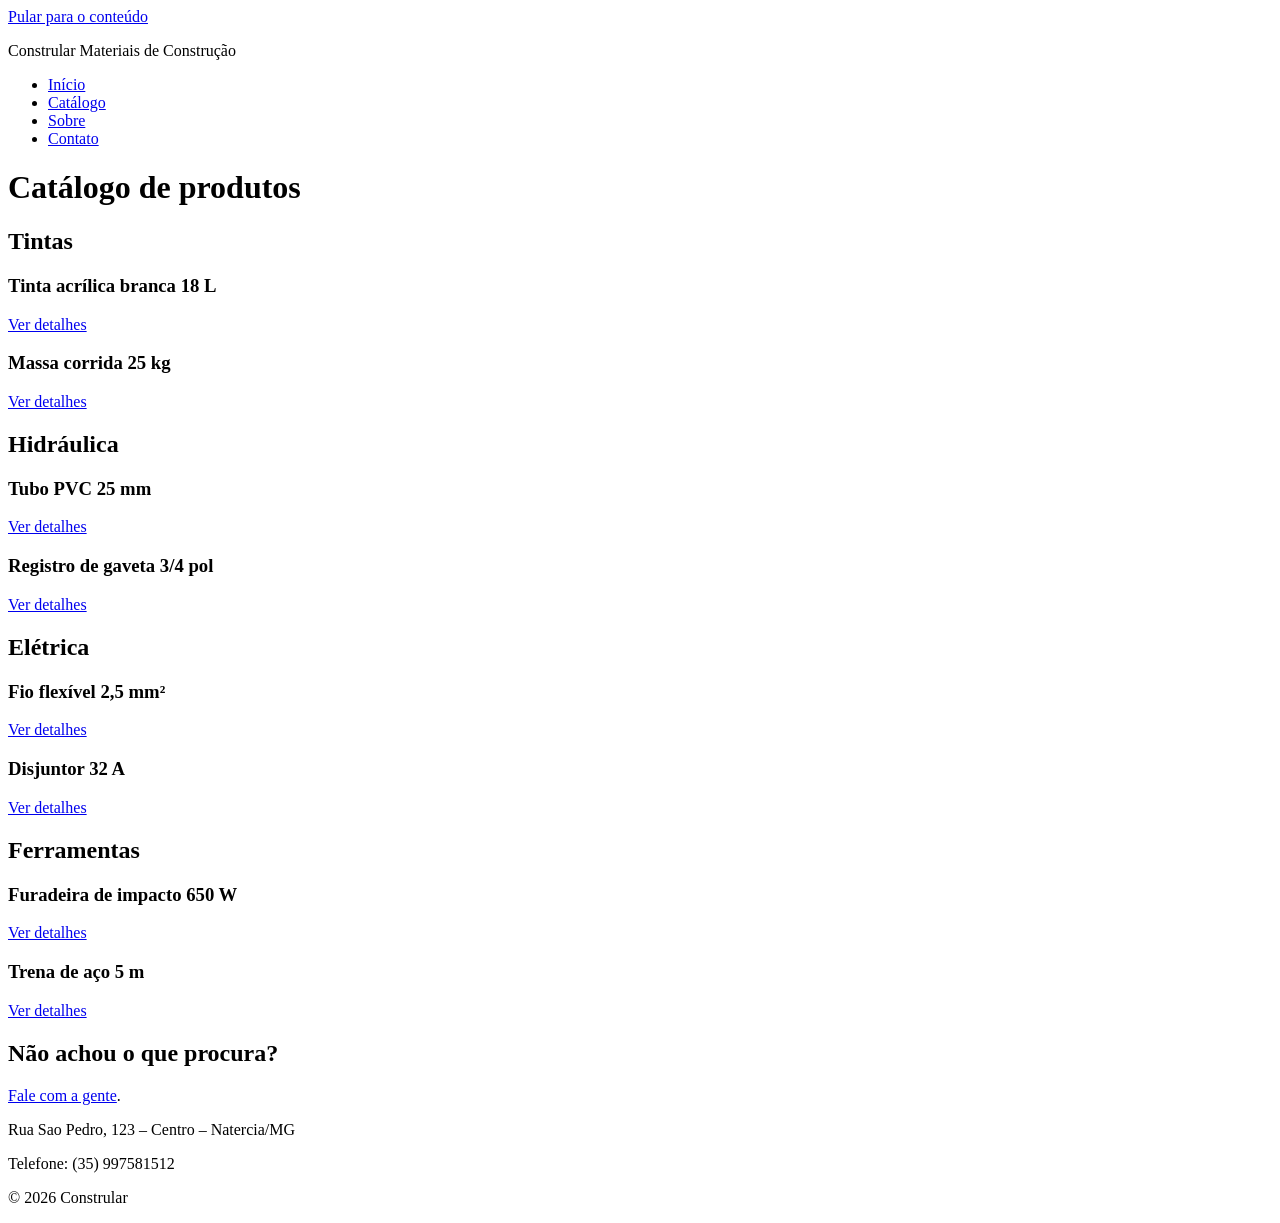
==== catalogo.html @ 1bdc63e2 "Add files via upload" ====
<!DOCTYPE html>
<html lang="pt-BR">
<head>
  <meta charset="UTF-8">
  <meta name="viewport" content="width=device-width, initial-scale=1">
  <title>Catálogo | Constrular</title>
</head>
<body>
  <a href="#conteudo">Pular para o conteúdo</a>

  <header>
    <p>Constrular Materiais de Construção</p>
    <nav>
      <ul>
        <li><a href="index.html">Início</a></li>
        <li><a href="catalogo.html">Catálogo</a></li>
        <li><a href="sobre.html">Sobre</a></li>
        <li><a href="contato.html">Contato</a></li>
      </ul>
    </nav>
  </header>

  <main id="conteudo">
    <h1>Catálogo de produtos</h1>

    <section id="tintas">
      <h2>Tintas</h2>
        <article>
          <h3>Tinta acrílica branca 18 L</h3>
          <a href="produto.html">Ver detalhes</a>
        </article>
        <article>
          <h3>Massa corrida 25 kg</h3>
          <a href="produto.html">Ver detalhes</a>
        </article>
    </section>

    <section id="hidraulica">
      <h2>Hidráulica</h2>
        <article>
          <h3>Tubo PVC 25 mm</h3>
          <a href="produto.html">Ver detalhes</a>
        </article>
        <article>
          <h3>Registro de gaveta 3/4 pol</h3>
          <a href="produto.html">Ver detalhes</a>
        </article>
    </section>

    <section id="eletrica">
      <h2>Elétrica</h2>
        <article>
          <h3>Fio flexível 2,5 mm²</h3>
          <a href="produto.html">Ver detalhes</a>
        </article>
        <article>
          <h3>Disjuntor 32 A</h3>
          <a href="produto.html">Ver detalhes</a>
        </article>
    </section>

    <section id="ferramentas">
      <h2>Ferramentas</h2>
        <article>
          <h3>Furadeira de impacto 650 W</h3>
          <a href="produto.html">Ver detalhes</a>
        </article>
        <article>
          <h3>Trena de aço 5 m</h3>
          <a href="produto.html">Ver detalhes</a>
        </article>
    </section>

    <aside>
      <h2>Não achou o que procura?</h2>
      <p><a href="contato.html">Fale com a gente</a>.</p>
    </aside>
  </main>

  <footer>
    <p>Rua Sao Pedro, 123 – Centro – Natercia/MG</p>
    <p>Telefone: (35) 997581512</p>
    <p>&copy; 2026 Constrular </p>
  </footer>
</body>
</html>
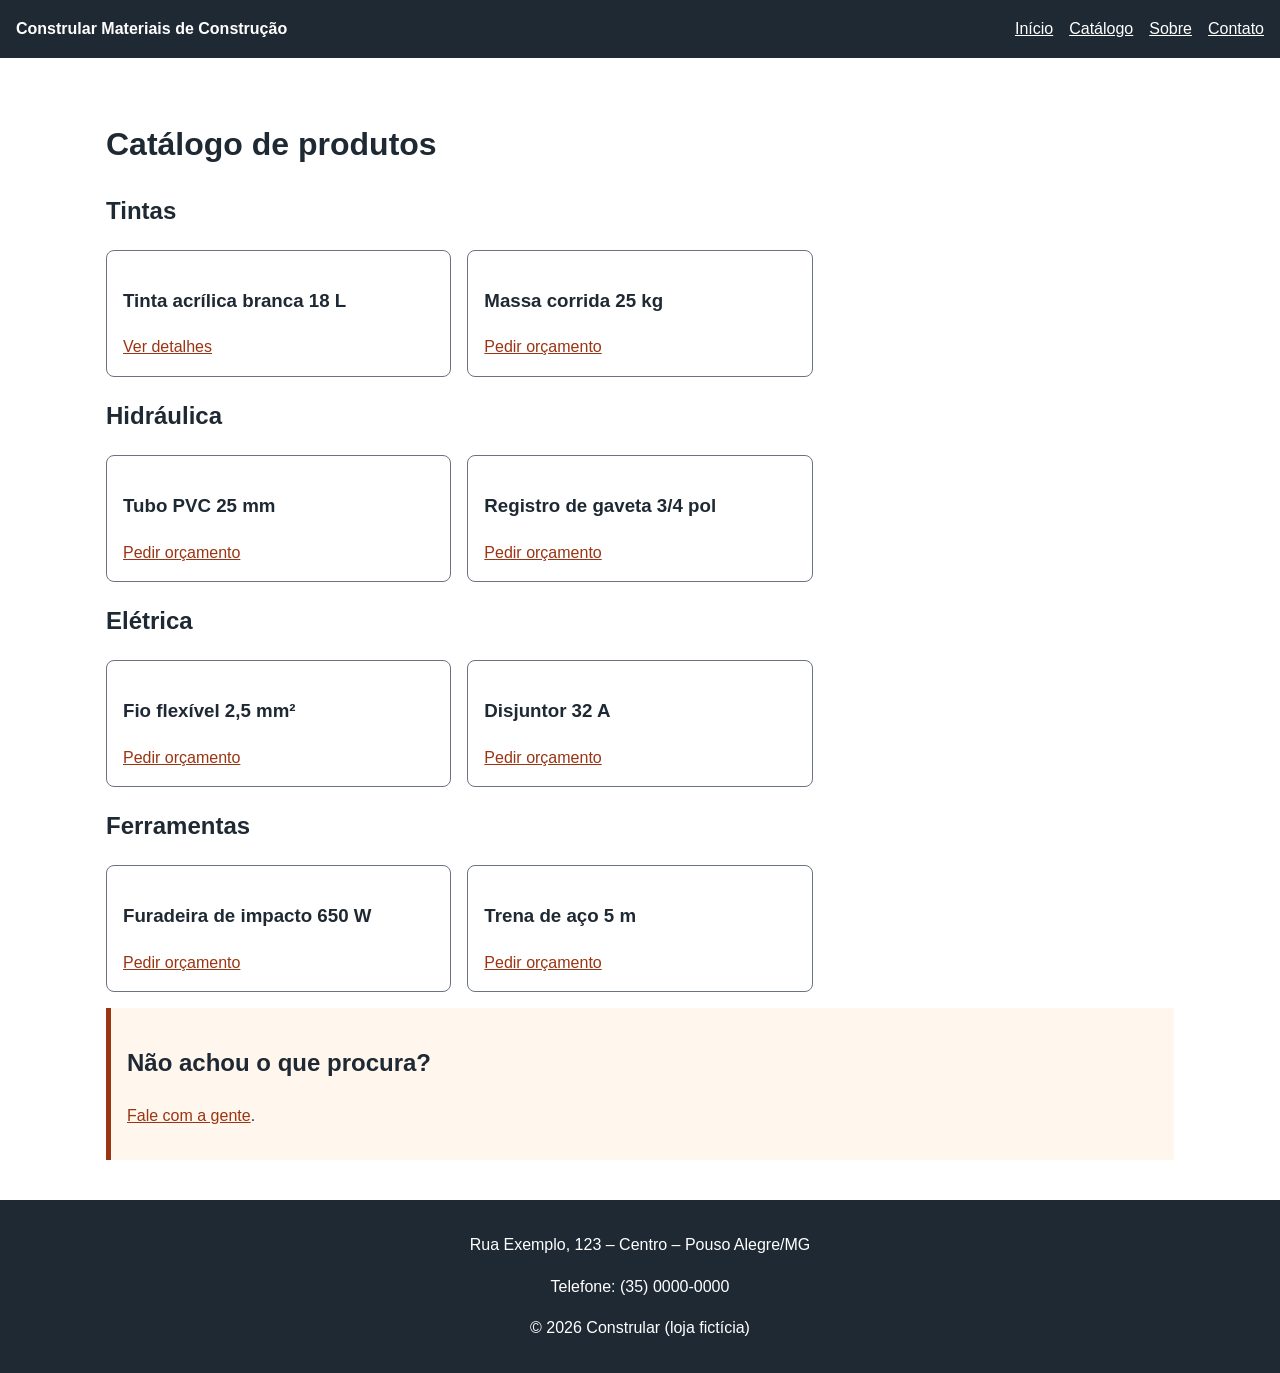
==== commit 3dde5541: "Add files via upload" ====
--- a/catalogo.html
+++ b/catalogo.html
@@ -4,14 +4,15 @@
   <meta charset="UTF-8">
   <meta name="viewport" content="width=device-width, initial-scale=1">
   <title>Catálogo | Constrular</title>
+  <link rel="stylesheet" href="css/style.css">
 </head>
 <body>
-  <a href="#conteudo">Pular para o conteúdo</a>
+  <a class="skip-link" href="#conteudo">Pular para o conteúdo</a>
 
-  <header>
+  <header class="site-header">
     <p>Constrular Materiais de Construção</p>
     <nav>
-      <ul>
+      <ul class="menu">
         <li><a href="index.html">Início</a></li>
         <li><a href="catalogo.html">Catálogo</a></li>
         <li><a href="sobre.html">Sobre</a></li>
@@ -20,69 +21,75 @@
     </nav>
   </header>
 
-  <main id="conteudo">
+  <main id="conteudo" class="conteudo">
     <h1>Catálogo de produtos</h1>
 
     <section id="tintas">
       <h2>Tintas</h2>
-        <article>
+      <div class="cards">
+        <article class="card">
           <h3>Tinta acrílica branca 18 L</h3>
           <a href="produto.html">Ver detalhes</a>
         </article>
-        <article>
+        <article class="card">
           <h3>Massa corrida 25 kg</h3>
-          <a href="produto.html">Ver detalhes</a>
+          <a href="contato.html">Pedir orçamento</a>
         </article>
+      </div>
     </section>
 
     <section id="hidraulica">
       <h2>Hidráulica</h2>
-        <article>
+      <div class="cards">
+        <article class="card">
           <h3>Tubo PVC 25 mm</h3>
-          <a href="produto.html">Ver detalhes</a>
+          <a href="contato.html">Pedir orçamento</a>
         </article>
-        <article>
+        <article class="card">
           <h3>Registro de gaveta 3/4 pol</h3>
-          <a href="produto.html">Ver detalhes</a>
+          <a href="contato.html">Pedir orçamento</a>
         </article>
+      </div>
     </section>
 
     <section id="eletrica">
       <h2>Elétrica</h2>
-        <article>
+      <div class="cards">
+        <article class="card">
           <h3>Fio flexível 2,5 mm²</h3>
-          <a href="produto.html">Ver detalhes</a>
+          <a href="contato.html">Pedir orçamento</a>
         </article>
-        <article>
+        <article class="card">
           <h3>Disjuntor 32 A</h3>
-          <a href="produto.html">Ver detalhes</a>
+          <a href="contato.html">Pedir orçamento</a>
         </article>
+      </div>
     </section>
 
     <section id="ferramentas">
       <h2>Ferramentas</h2>
-        <article>
+      <div class="cards">
+        <article class="card">
           <h3>Furadeira de impacto 650 W</h3>
-          <a href="produto.html">Ver detalhes</a>
+          <a href="contato.html">Pedir orçamento</a>
         </article>
-        <article>
+        <article class="card">
           <h3>Trena de aço 5 m</h3>
-          <a href="produto.html">Ver detalhes</a>
+          <a href="contato.html">Pedir orçamento</a>
         </article>
+      </div>
     </section>
 
-    <aside>
+    <aside class="destaque-aside">
       <h2>Não achou o que procura?</h2>
       <p><a href="contato.html">Fale com a gente</a>.</p>
     </aside>
   </main>
 
-  <footer>
-    <p>Rua Sao Pedro, 123 – Centro – Natercia/MG</p>
-    <p>Telefone: (35) 997581512</p>
-    <p>&copy; 2026 Constrular </p>
+  <footer class="site-footer">
+    <p>Rua Exemplo, 123 – Centro – Pouso Alegre/MG</p>
+    <p>Telefone: (35) 0000-0000</p>
+    <p>&copy; 2026 Constrular (loja fictícia)</p>
   </footer>
 </body>
-</html>
-
-
+</html>
--- a/css/style.css
+++ b/css/style.css
@@ -0,0 +1,194 @@
+/* Constrular - style.css
+   Abordagem mobile-first: o estilo base é do celular e os
+   media queries (min-width) ajustam para tablet e desktop.
+   Classes em português, minúsculas, com hífen. */
+
+:root {
+  --cor-texto: #1f2933;
+  --cor-fundo: #ffffff;
+  --cor-clara: #f3f4f6;
+  --cor-primaria: #9a3412;
+  --espaco: 1rem;
+  --raio: 8px;
+}
+
+* {
+  box-sizing: border-box;
+}
+
+body {
+  margin: 0;
+  font-family: Arial, sans-serif;
+  line-height: 1.6;
+  color: var(--cor-texto);
+  background: var(--cor-fundo);
+}
+
+img {
+  max-width: 100%;
+  height: auto;
+}
+
+a {
+  color: var(--cor-primaria);
+}
+
+/* Foco visível para quem usa o teclado */
+a:focus,
+button:focus,
+input:focus,
+select:focus,
+textarea:focus {
+  outline: 3px solid #1d4ed8;
+  outline-offset: 2px;
+}
+
+/* Skip link: aparece só quando recebe o foco */
+.skip-link {
+  position: absolute;
+  top: -4rem;
+  background: var(--cor-fundo);
+  padding: var(--espaco);
+}
+
+.skip-link:focus {
+  top: 0;
+}
+
+/* Cabeçalho e menu (Flexbox) */
+.site-header {
+  display: flex;
+  flex-direction: column;
+  gap: var(--espaco);
+  padding: var(--espaco);
+  background: var(--cor-texto);
+  color: #ffffff;
+}
+
+.site-header p {
+  margin: 0;
+  font-weight: bold;
+}
+
+.menu {
+  display: flex;
+  flex-wrap: wrap;
+  gap: var(--espaco);
+  margin: 0;
+  padding: 0;
+  list-style: none;
+}
+
+.menu a,
+.site-footer {
+  color: #ffffff;
+}
+
+/* Conteúdo */
+.conteudo {
+  max-width: 1100px;
+  margin: 0 auto;
+  padding: var(--espaco);
+}
+
+.hero {
+  padding: var(--espaco);
+  background: var(--cor-clara);
+  border-radius: var(--raio);
+}
+
+.botao {
+  display: inline-block;
+  padding: 0.75rem 1.25rem;
+  border: 0;
+  border-radius: var(--raio);
+  background: var(--cor-primaria);
+  color: #ffffff;
+  font-size: 1rem;
+  font-weight: bold;
+  text-decoration: none;
+  cursor: pointer;
+}
+
+/* Categorias (Flexbox) */
+.lista-categorias {
+  display: flex;
+  flex-wrap: wrap;
+  gap: var(--espaco);
+  padding: 0;
+  list-style: none;
+}
+
+/* Cards (Grid) */
+.cards {
+  display: grid;
+  grid-template-columns: 1fr;
+  gap: var(--espaco);
+}
+
+.card {
+  padding: var(--espaco);
+  border: 1px solid #6b7280;
+  border-radius: var(--raio);
+}
+
+.destaque-aside {
+  margin-top: var(--espaco);
+  padding: var(--espaco);
+  background: #fff7ed;
+  border-left: 5px solid var(--cor-primaria);
+}
+
+/* Página de contato (Grid) */
+.duas-colunas {
+  display: grid;
+  grid-template-columns: 1fr;
+  gap: var(--espaco);
+}
+
+.formulario input,
+.formulario select,
+.formulario textarea {
+  width: 100%;
+  max-width: 30rem;
+  padding: 0.5rem;
+  border: 2px solid #6b7280;
+  border-radius: var(--raio);
+  font-size: 1rem;
+}
+
+/* Rodapé */
+.site-footer {
+  padding: var(--espaco);
+  background: var(--cor-texto);
+  text-align: center;
+}
+
+/* Tablet (a partir de 768px) */
+@media (min-width: 768px) {
+  .site-header {
+    flex-direction: row;
+    justify-content: space-between;
+    align-items: center;
+  }
+
+  .cards {
+    grid-template-columns: repeat(2, 1fr);
+  }
+
+  .duas-colunas {
+    grid-template-columns: 2fr 1fr;
+    align-items: start;
+  }
+}
+
+/* Desktop (a partir de 1200px) */
+@media (min-width: 1200px) {
+  .conteudo {
+    padding: 2.5rem var(--espaco);
+  }
+
+  .cards {
+    grid-template-columns: repeat(3, 1fr);
+  }
+}
